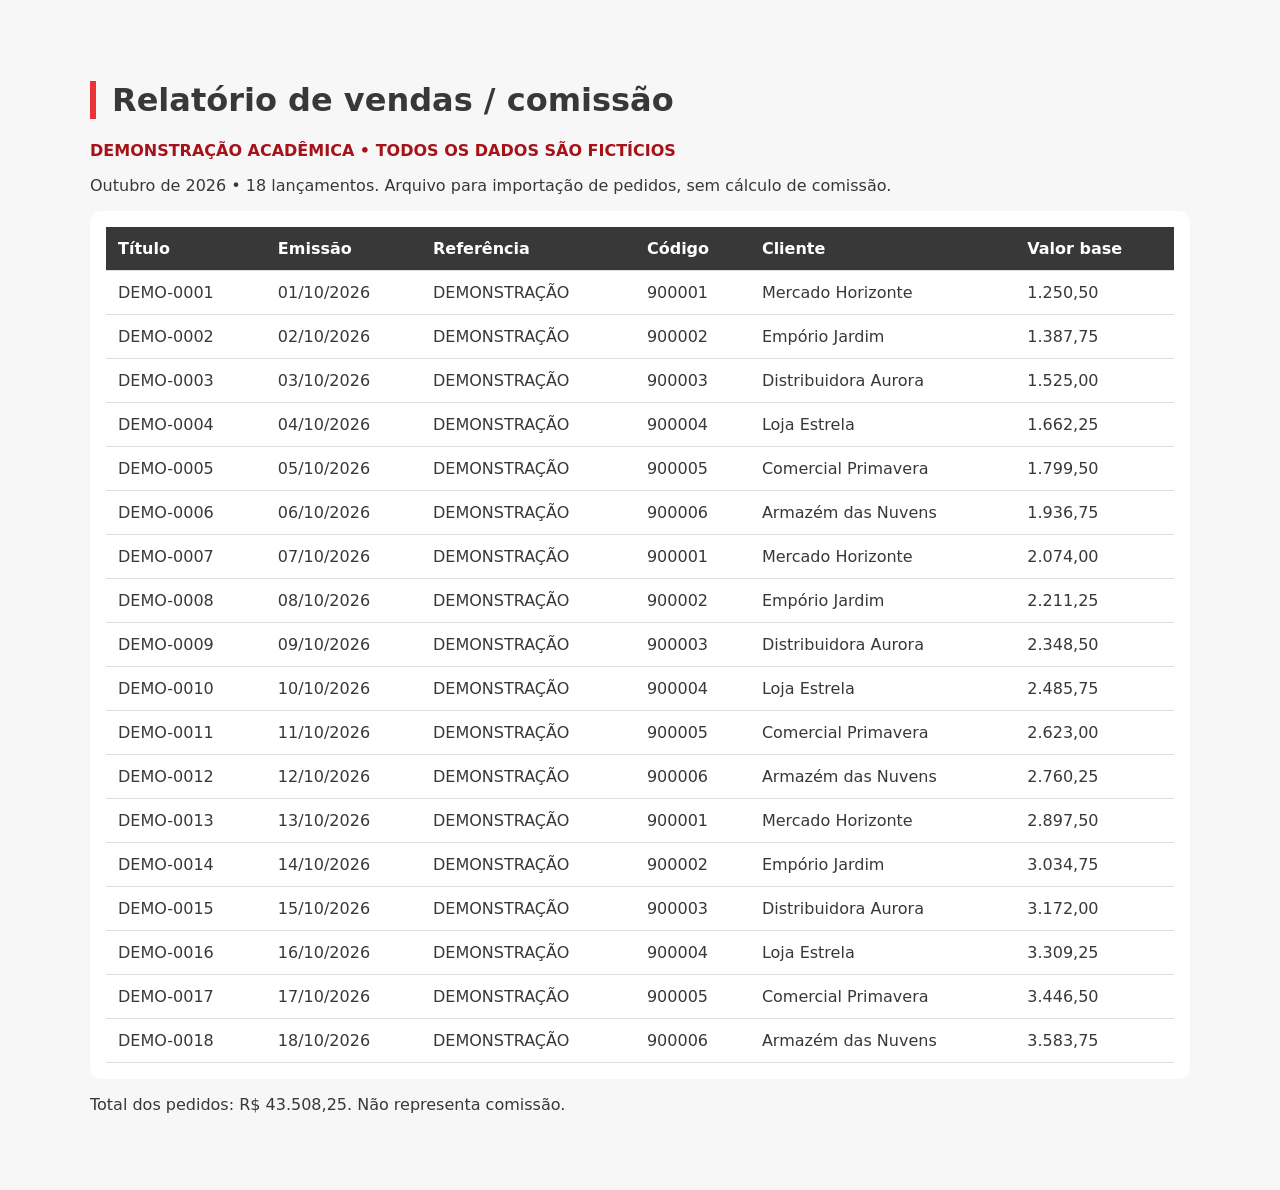
==== assets/vendas-ficticias.html @ 9c0370e2 "feat: adicionar dados ficticios e importacao demonstrativa de vendas" ====
<!doctype html><html lang="pt-BR"><meta charset="utf-8"><meta name="viewport" content="width=device-width,initial-scale=1"><title>Vendas fictícias — Movisitas</title>
<style>body{font:16px system-ui;background:#f7f7f8;color:#383838;max-width:1100px;margin:40px auto;padding:20px}h1{border-left:6px solid #ed3237;padding-left:16px}section{overflow:auto;background:white;border-radius:12px;padding:16px}table{border-collapse:collapse;width:100%}th,td{padding:12px;border-bottom:1px solid #ddd;text-align:left}th{background:#383838;color:white}.badge{color:#a51218;font-weight:bold}</style>
<h1>Relatório de vendas / comissão</h1><p class="badge">DEMONSTRAÇÃO ACADÊMICA • TODOS OS DADOS SÃO FICTÍCIOS</p><p>Outubro de 2026 • 18 lançamentos. Arquivo para importação de pedidos, sem cálculo de comissão.</p><section><table><thead><tr><th>Título</th><th>Emissão</th><th>Referência</th><th>Código</th><th>Cliente</th><th>Valor base</th></tr></thead><tbody><tr><td>DEMO-0001</td><td>01/10/2026</td><td>DEMONSTRAÇÃO</td><td>900001</td><td>Mercado Horizonte</td><td>1.250,50</td></tr><tr><td>DEMO-0002</td><td>02/10/2026</td><td>DEMONSTRAÇÃO</td><td>900002</td><td>Empório Jardim</td><td>1.387,75</td></tr><tr><td>DEMO-0003</td><td>03/10/2026</td><td>DEMONSTRAÇÃO</td><td>900003</td><td>Distribuidora Aurora</td><td>1.525,00</td></tr><tr><td>DEMO-0004</td><td>04/10/2026</td><td>DEMONSTRAÇÃO</td><td>900004</td><td>Loja Estrela</td><td>1.662,25</td></tr><tr><td>DEMO-0005</td><td>05/10/2026</td><td>DEMONSTRAÇÃO</td><td>900005</td><td>Comercial Primavera</td><td>1.799,50</td></tr><tr><td>DEMO-0006</td><td>06/10/2026</td><td>DEMONSTRAÇÃO</td><td>900006</td><td>Armazém das Nuvens</td><td>1.936,75</td></tr><tr><td>DEMO-0007</td><td>07/10/2026</td><td>DEMONSTRAÇÃO</td><td>900001</td><td>Mercado Horizonte</td><td>2.074,00</td></tr><tr><td>DEMO-0008</td><td>08/10/2026</td><td>DEMONSTRAÇÃO</td><td>900002</td><td>Empório Jardim</td><td>2.211,25</td></tr><tr><td>DEMO-0009</td><td>09/10/2026</td><td>DEMONSTRAÇÃO</td><td>900003</td><td>Distribuidora Aurora</td><td>2.348,50</td></tr><tr><td>DEMO-0010</td><td>10/10/2026</td><td>DEMONSTRAÇÃO</td><td>900004</td><td>Loja Estrela</td><td>2.485,75</td></tr><tr><td>DEMO-0011</td><td>11/10/2026</td><td>DEMONSTRAÇÃO</td><td>900005</td><td>Comercial Primavera</td><td>2.623,00</td></tr><tr><td>DEMO-0012</td><td>12/10/2026</td><td>DEMONSTRAÇÃO</td><td>900006</td><td>Armazém das Nuvens</td><td>2.760,25</td></tr><tr><td>DEMO-0013</td><td>13/10/2026</td><td>DEMONSTRAÇÃO</td><td>900001</td><td>Mercado Horizonte</td><td>2.897,50</td></tr><tr><td>DEMO-0014</td><td>14/10/2026</td><td>DEMONSTRAÇÃO</td><td>900002</td><td>Empório Jardim</td><td>3.034,75</td></tr><tr><td>DEMO-0015</td><td>15/10/2026</td><td>DEMONSTRAÇÃO</td><td>900003</td><td>Distribuidora Aurora</td><td>3.172,00</td></tr><tr><td>DEMO-0016</td><td>16/10/2026</td><td>DEMONSTRAÇÃO</td><td>900004</td><td>Loja Estrela</td><td>3.309,25</td></tr><tr><td>DEMO-0017</td><td>17/10/2026</td><td>DEMONSTRAÇÃO</td><td>900005</td><td>Comercial Primavera</td><td>3.446,50</td></tr><tr><td>DEMO-0018</td><td>18/10/2026</td><td>DEMONSTRAÇÃO</td><td>900006</td><td>Armazém das Nuvens</td><td>3.583,75</td></tr></tbody></table></section><p>Total dos pedidos: R$ 43.508,25. Não representa comissão.</p></html>
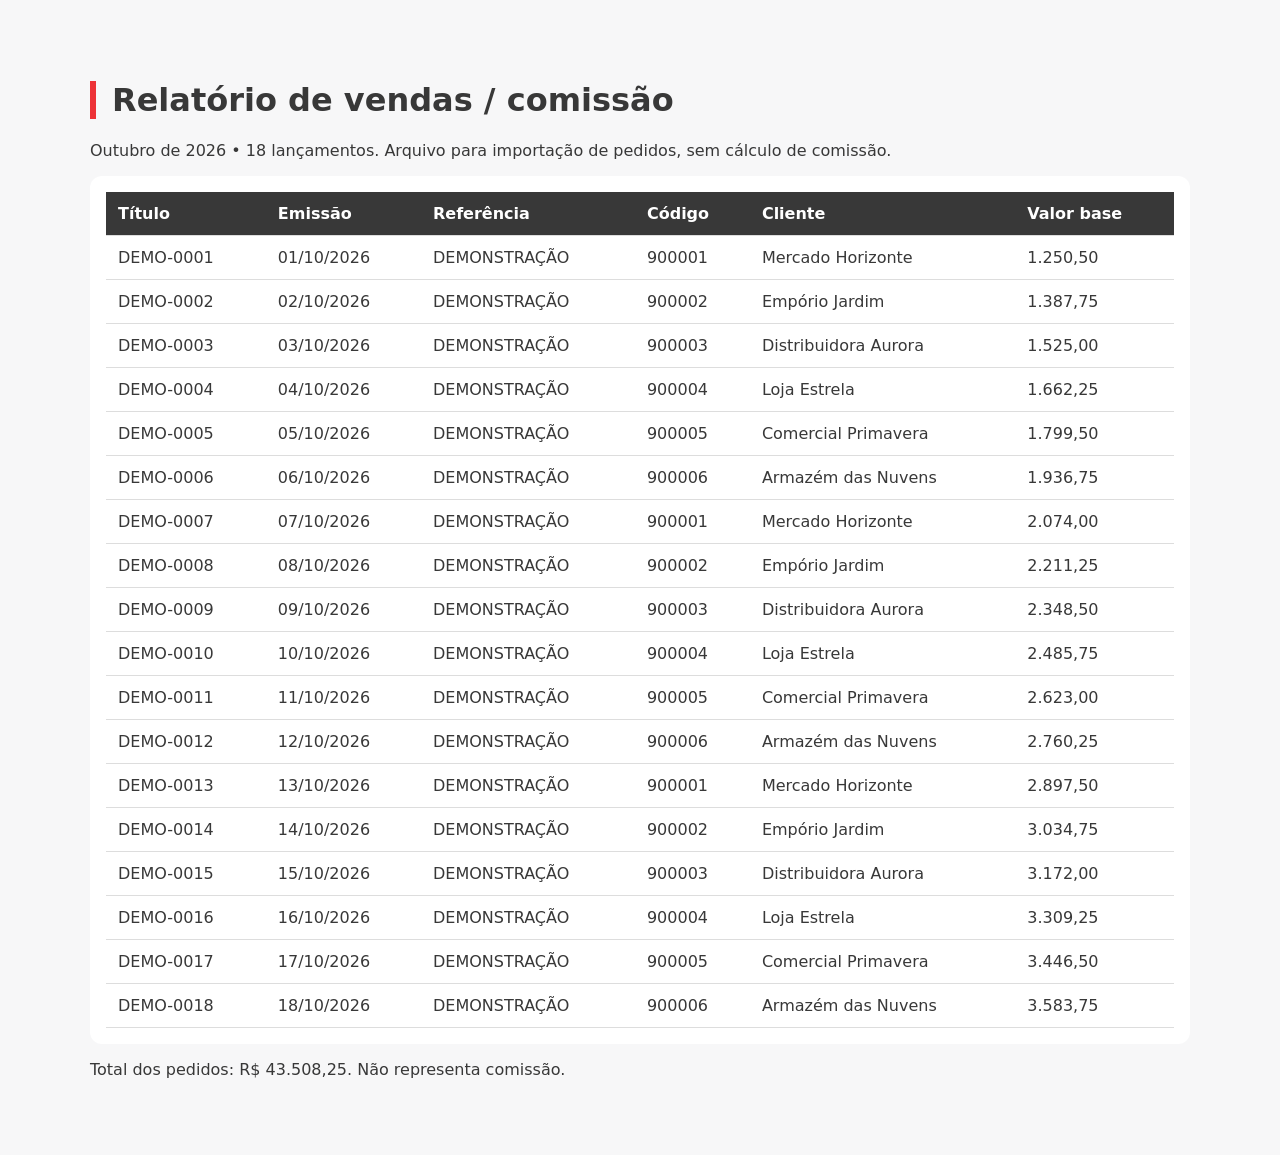
==== commit f0aaf44c: "Update vendas-ficticias.html" ====
--- a/assets/vendas-ficticias.html
+++ b/assets/vendas-ficticias.html
@@ -1,3 +1,3 @@
 <!doctype html><html lang="pt-BR"><meta charset="utf-8"><meta name="viewport" content="width=device-width,initial-scale=1"><title>Vendas fictícias — Movisitas</title>
 <style>body{font:16px system-ui;background:#f7f7f8;color:#383838;max-width:1100px;margin:40px auto;padding:20px}h1{border-left:6px solid #ed3237;padding-left:16px}section{overflow:auto;background:white;border-radius:12px;padding:16px}table{border-collapse:collapse;width:100%}th,td{padding:12px;border-bottom:1px solid #ddd;text-align:left}th{background:#383838;color:white}.badge{color:#a51218;font-weight:bold}</style>
-<h1>Relatório de vendas / comissão</h1><p class="badge">DEMONSTRAÇÃO ACADÊMICA • TODOS OS DADOS SÃO FICTÍCIOS</p><p>Outubro de 2026 • 18 lançamentos. Arquivo para importação de pedidos, sem cálculo de comissão.</p><section><table><thead><tr><th>Título</th><th>Emissão</th><th>Referência</th><th>Código</th><th>Cliente</th><th>Valor base</th></tr></thead><tbody><tr><td>DEMO-0001</td><td>01/10/2026</td><td>DEMONSTRAÇÃO</td><td>900001</td><td>Mercado Horizonte</td><td>1.250,50</td></tr><tr><td>DEMO-0002</td><td>02/10/2026</td><td>DEMONSTRAÇÃO</td><td>900002</td><td>Empório Jardim</td><td>1.387,75</td></tr><tr><td>DEMO-0003</td><td>03/10/2026</td><td>DEMONSTRAÇÃO</td><td>900003</td><td>Distribuidora Aurora</td><td>1.525,00</td></tr><tr><td>DEMO-0004</td><td>04/10/2026</td><td>DEMONSTRAÇÃO</td><td>900004</td><td>Loja Estrela</td><td>1.662,25</td></tr><tr><td>DEMO-0005</td><td>05/10/2026</td><td>DEMONSTRAÇÃO</td><td>900005</td><td>Comercial Primavera</td><td>1.799,50</td></tr><tr><td>DEMO-0006</td><td>06/10/2026</td><td>DEMONSTRAÇÃO</td><td>900006</td><td>Armazém das Nuvens</td><td>1.936,75</td></tr><tr><td>DEMO-0007</td><td>07/10/2026</td><td>DEMONSTRAÇÃO</td><td>900001</td><td>Mercado Horizonte</td><td>2.074,00</td></tr><tr><td>DEMO-0008</td><td>08/10/2026</td><td>DEMONSTRAÇÃO</td><td>900002</td><td>Empório Jardim</td><td>2.211,25</td></tr><tr><td>DEMO-0009</td><td>09/10/2026</td><td>DEMONSTRAÇÃO</td><td>900003</td><td>Distribuidora Aurora</td><td>2.348,50</td></tr><tr><td>DEMO-0010</td><td>10/10/2026</td><td>DEMONSTRAÇÃO</td><td>900004</td><td>Loja Estrela</td><td>2.485,75</td></tr><tr><td>DEMO-0011</td><td>11/10/2026</td><td>DEMONSTRAÇÃO</td><td>900005</td><td>Comercial Primavera</td><td>2.623,00</td></tr><tr><td>DEMO-0012</td><td>12/10/2026</td><td>DEMONSTRAÇÃO</td><td>900006</td><td>Armazém das Nuvens</td><td>2.760,25</td></tr><tr><td>DEMO-0013</td><td>13/10/2026</td><td>DEMONSTRAÇÃO</td><td>900001</td><td>Mercado Horizonte</td><td>2.897,50</td></tr><tr><td>DEMO-0014</td><td>14/10/2026</td><td>DEMONSTRAÇÃO</td><td>900002</td><td>Empório Jardim</td><td>3.034,75</td></tr><tr><td>DEMO-0015</td><td>15/10/2026</td><td>DEMONSTRAÇÃO</td><td>900003</td><td>Distribuidora Aurora</td><td>3.172,00</td></tr><tr><td>DEMO-0016</td><td>16/10/2026</td><td>DEMONSTRAÇÃO</td><td>900004</td><td>Loja Estrela</td><td>3.309,25</td></tr><tr><td>DEMO-0017</td><td>17/10/2026</td><td>DEMONSTRAÇÃO</td><td>900005</td><td>Comercial Primavera</td><td>3.446,50</td></tr><tr><td>DEMO-0018</td><td>18/10/2026</td><td>DEMONSTRAÇÃO</td><td>900006</td><td>Armazém das Nuvens</td><td>3.583,75</td></tr></tbody></table></section><p>Total dos pedidos: R$ 43.508,25. Não representa comissão.</p></html>
+<h1>Relatório de vendas / comissão</h1><p>Outubro de 2026 • 18 lançamentos. Arquivo para importação de pedidos, sem cálculo de comissão.</p><section><table><thead><tr><th>Título</th><th>Emissão</th><th>Referência</th><th>Código</th><th>Cliente</th><th>Valor base</th></tr></thead><tbody><tr><td>DEMO-0001</td><td>01/10/2026</td><td>DEMONSTRAÇÃO</td><td>900001</td><td>Mercado Horizonte</td><td>1.250,50</td></tr><tr><td>DEMO-0002</td><td>02/10/2026</td><td>DEMONSTRAÇÃO</td><td>900002</td><td>Empório Jardim</td><td>1.387,75</td></tr><tr><td>DEMO-0003</td><td>03/10/2026</td><td>DEMONSTRAÇÃO</td><td>900003</td><td>Distribuidora Aurora</td><td>1.525,00</td></tr><tr><td>DEMO-0004</td><td>04/10/2026</td><td>DEMONSTRAÇÃO</td><td>900004</td><td>Loja Estrela</td><td>1.662,25</td></tr><tr><td>DEMO-0005</td><td>05/10/2026</td><td>DEMONSTRAÇÃO</td><td>900005</td><td>Comercial Primavera</td><td>1.799,50</td></tr><tr><td>DEMO-0006</td><td>06/10/2026</td><td>DEMONSTRAÇÃO</td><td>900006</td><td>Armazém das Nuvens</td><td>1.936,75</td></tr><tr><td>DEMO-0007</td><td>07/10/2026</td><td>DEMONSTRAÇÃO</td><td>900001</td><td>Mercado Horizonte</td><td>2.074,00</td></tr><tr><td>DEMO-0008</td><td>08/10/2026</td><td>DEMONSTRAÇÃO</td><td>900002</td><td>Empório Jardim</td><td>2.211,25</td></tr><tr><td>DEMO-0009</td><td>09/10/2026</td><td>DEMONSTRAÇÃO</td><td>900003</td><td>Distribuidora Aurora</td><td>2.348,50</td></tr><tr><td>DEMO-0010</td><td>10/10/2026</td><td>DEMONSTRAÇÃO</td><td>900004</td><td>Loja Estrela</td><td>2.485,75</td></tr><tr><td>DEMO-0011</td><td>11/10/2026</td><td>DEMONSTRAÇÃO</td><td>900005</td><td>Comercial Primavera</td><td>2.623,00</td></tr><tr><td>DEMO-0012</td><td>12/10/2026</td><td>DEMONSTRAÇÃO</td><td>900006</td><td>Armazém das Nuvens</td><td>2.760,25</td></tr><tr><td>DEMO-0013</td><td>13/10/2026</td><td>DEMONSTRAÇÃO</td><td>900001</td><td>Mercado Horizonte</td><td>2.897,50</td></tr><tr><td>DEMO-0014</td><td>14/10/2026</td><td>DEMONSTRAÇÃO</td><td>900002</td><td>Empório Jardim</td><td>3.034,75</td></tr><tr><td>DEMO-0015</td><td>15/10/2026</td><td>DEMONSTRAÇÃO</td><td>900003</td><td>Distribuidora Aurora</td><td>3.172,00</td></tr><tr><td>DEMO-0016</td><td>16/10/2026</td><td>DEMONSTRAÇÃO</td><td>900004</td><td>Loja Estrela</td><td>3.309,25</td></tr><tr><td>DEMO-0017</td><td>17/10/2026</td><td>DEMONSTRAÇÃO</td><td>900005</td><td>Comercial Primavera</td><td>3.446,50</td></tr><tr><td>DEMO-0018</td><td>18/10/2026</td><td>DEMONSTRAÇÃO</td><td>900006</td><td>Armazém das Nuvens</td><td>3.583,75</td></tr></tbody></table></section><p>Total dos pedidos: R$ 43.508,25. Não representa comissão.</p></html>
